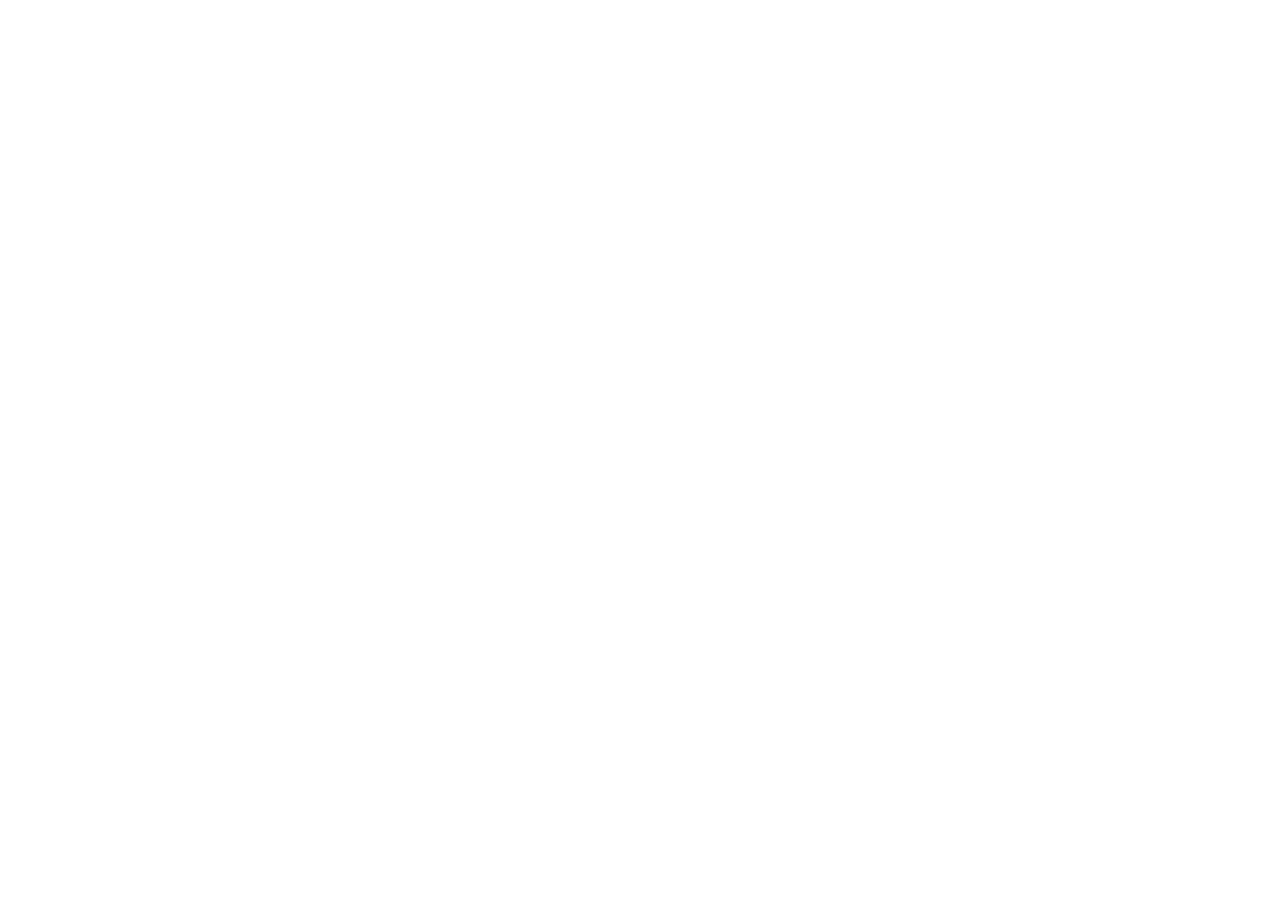
==== index.html @ b644f5a5 "criei projeto redes sociais" ====
<!DOCTYPE html>
<html lang="en">
  <head>
    <meta charset="UTF-8" />
    <meta name="viewport" content="width=device-width, initial-scale=1.0" />
    <link rel="shortcut icon" href="favicon.ico" type="image/x-icon" />
    <title>projeto redes sociais</title>
  </head>
  <body>

    
  </body>
</html>
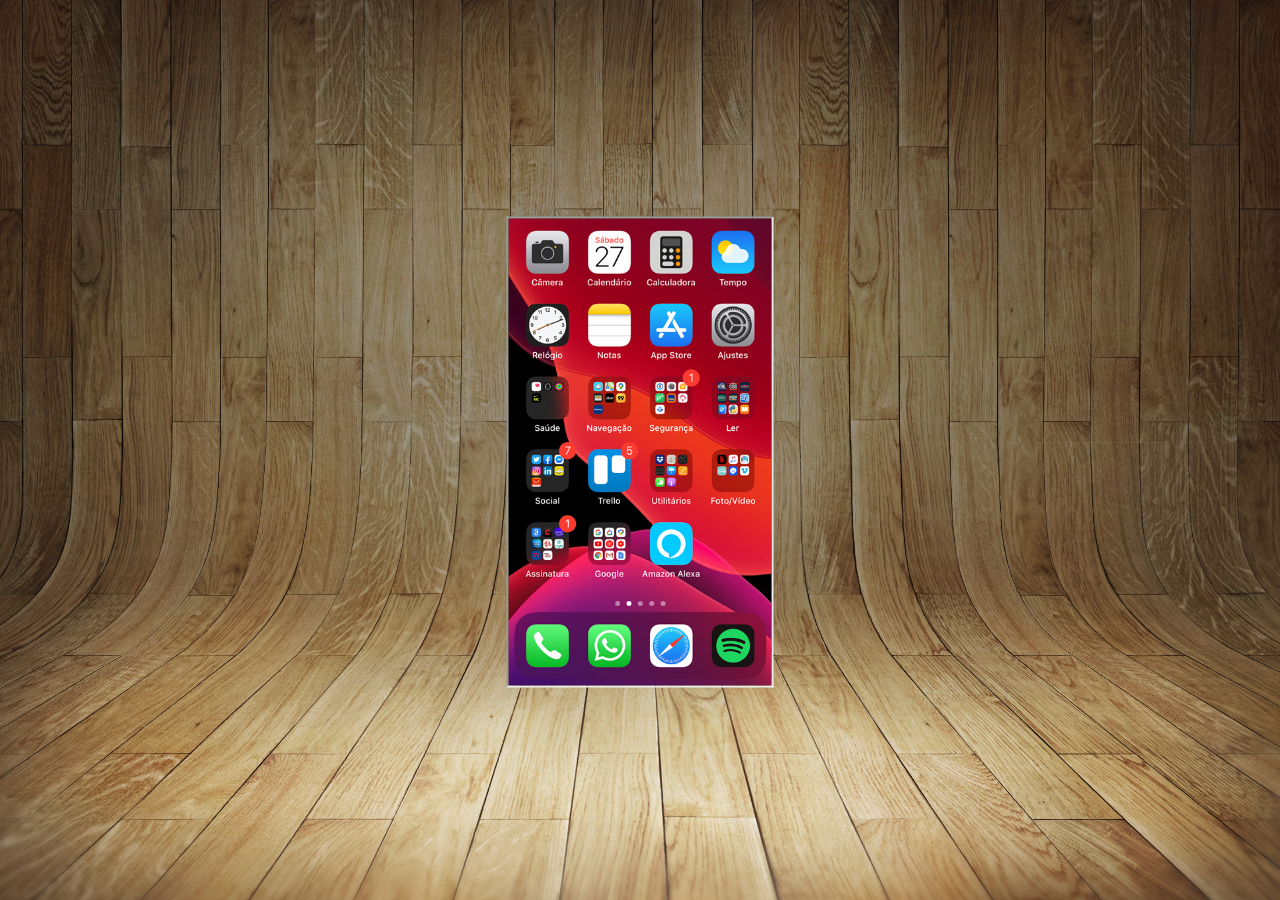
==== commit a243186c: "criei a tela home" ====
--- a/index.html
+++ b/index.html
@@ -4,10 +4,15 @@
     <meta charset="UTF-8" />
     <meta name="viewport" content="width=device-width, initial-scale=1.0" />
     <link rel="shortcut icon" href="favicon.ico" type="image/x-icon" />
+    <link rel="stylesheet" href="styles.css" />
     <title>projeto redes sociais</title>
   </head>
   <body>
-
-    
+    <main>
+      <section id="telefone">
+        <iframe src="home.html" name="tela" id="tela" frameboarder="0"></iframe>
+      </section>
+      <section id="redes-sociais"></section>
+    </main>
   </body>
 </html>
--- a/styles.css
+++ b/styles.css
@@ -0,0 +1,42 @@
+* {
+  margin: 0px;
+  padding: 0px;
+  font-family: Arial, Helvetica, sans-serif;
+}
+
+html,
+body {
+  height: 100vh;
+  width: 100vw;
+  background-color: black;
+}
+
+body {
+  background: url(./imagens/fundo-madeira.jpg) no-repeat top center;
+  background-size: cover;
+  background-attachment: fixed;
+}
+
+main {
+  position: relative;
+  height: 100vh;
+}
+
+section#telefone {
+  position: absolute;
+  top: 50%;
+  left: 50%;
+  transform: translate(-50%, -50%);
+
+  height: 627px;
+  width: 311px;
+  background: url(../projeto-social/imagens/frame-iphone.png) no-repeat;
+}
+
+iframe#tela {
+  position: relative;
+  top: 80px;
+  left: 22px;
+  width: 263px;
+  height: 467px;
+}
